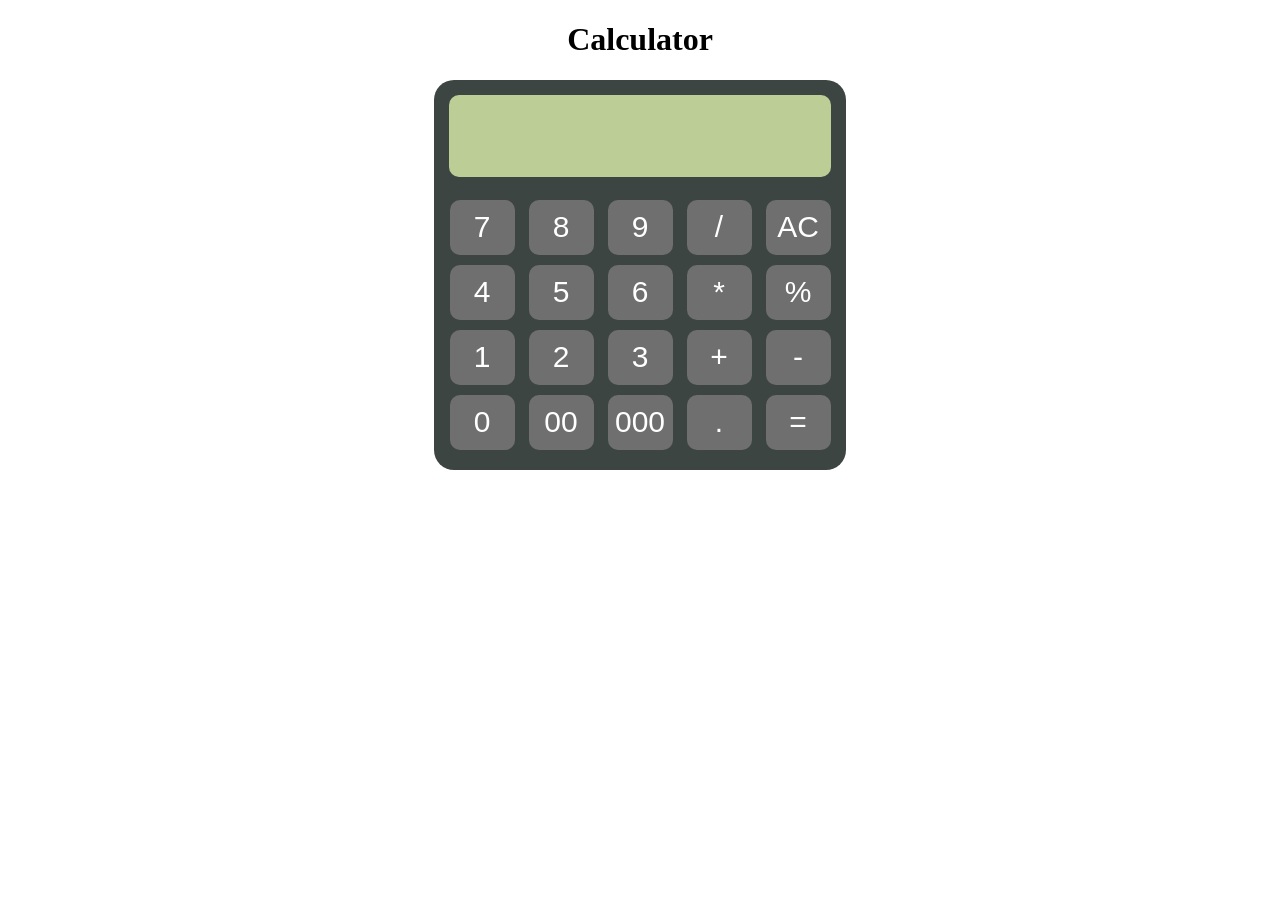
==== calculator.html @ 89bbf117 "Moved everything to root folder" ====
<!DOCTYPE html>
<html lang="en">
<head>
    <meta charset="UTF-8">
    <meta name="viewport" content="width=device-width, initial-scale=1.0">
    <title>Calculator</title>
    <link rel="stylesheet" href="styles/calculator.css">
</head>
<body>
    <div class="container" align="center">
        <h1>Calculator</h1>
        <form name="forms">
            <div class="calc">
                <input type="text" id="answer" name="screen"> <br>
                <input type="button" value="7" onclick="forms.screen.value+='7'">
                <input type="button" value="8" onclick="forms.screen.value+='8'">
                <input type="button" value="9" onclick="forms.screen.value+='9'">
                <input type="button" value="/" onclick="forms.screen.value+='/'">
                <input type="button" value="AC" onclick="forms.screen.value=''"> <br>

                <input type="button" value="4" onclick="forms.screen.value+='4'">
                <input type="button" value="5" onclick="forms.screen.value+='5'">
                <input type="button" value="6" onclick="forms.screen.value+='6'">
                <input type="button" value="*" onclick="forms.screen.value+='*'">
                <input type="button" value="%" onclick="forms.screen.value+='%'"> <br>

                <input type="button" value="1" onclick="forms.screen.value+='1'">
                <input type="button" value="2" onclick="forms.screen.value+='2'">
                <input type="button" value="3" onclick="forms.screen.value+='3'">
                <input type="button" value="+" onclick="forms.screen.value+='+'">
                <input type="button" value="-" onclick="forms.screen.value+='-'"> <br>

                <input type="button" value="0" onclick="forms.screen.value+='0'">
                <input type="button" value="00" onclick="forms.screen.value+='00'">
                <input type="button" value="000" onclick="forms.screen.value+='000'">
                <input type="button" value="." onclick="forms.screen.value+='.'">
                <input type="button" value="=" onclick="forms.screen.value= eval(forms.screen.value)"> <br>
            </div>
        </form>
    </div>
</body>
</html>
---- styles/calculator.css ----
.container{
    margin:auto;

}

.h1{
    font-size: 50px;
    font-family: Arial, Helvetica, sans-serif;
}

.calc{
    height:370px;
    background: #3d4543;
    padding: 10px;
    border-radius: 20px;
    display: inline-block;
}

#answer{
    background: #bccd95;
    width: 370px;
    height: 80px;
    color: #000;
    border-radius: 10px;
    padding-right: 10px;
    margin-bottom: 18px;
    text-align: right;
    letter-spacing: 1px;
}

input{
    font-size: 30px;
    width: 65px;
    height: 55px;
    color: #fff;
    background: #6f6f6f;
    border-radius: 10px;
    margin: 5px;
    outline: none;
    border: 0px solid;
}
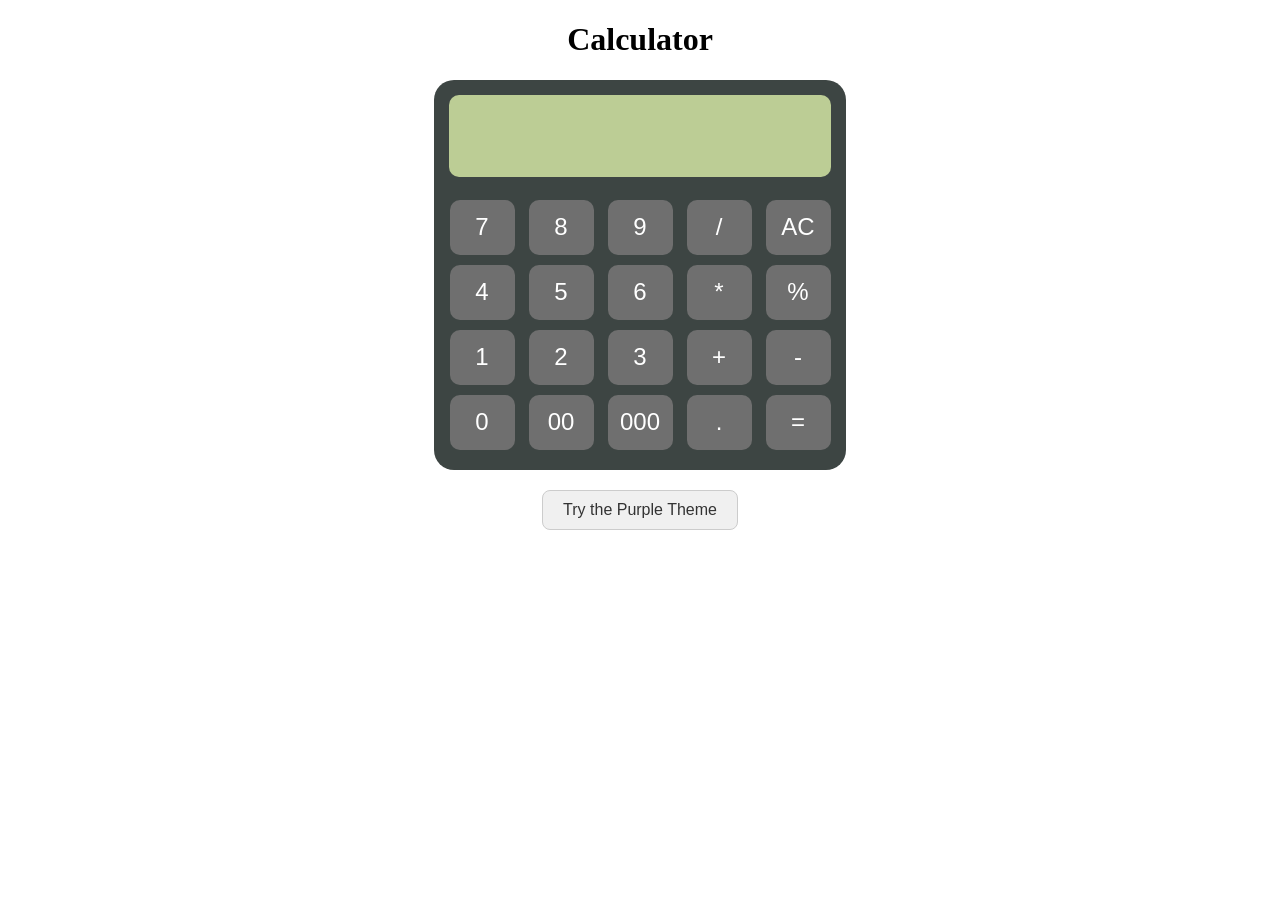
==== commit 38ab3057: "Added purple theme" ====
--- a/calculator.html
+++ b/calculator.html
@@ -10,7 +10,7 @@
     <div class="container" align="center">
         <h1>Calculator</h1>
         <form name="forms">
-            <div class="calc">
+            <div class="calc" id="calculator">
                 <input type="text" id="answer" name="screen"> <br>
                 <input type="button" value="7" onclick="forms.screen.value+='7'">
                 <input type="button" value="8" onclick="forms.screen.value+='8'">
@@ -37,6 +37,10 @@
                 <input type="button" value="=" onclick="forms.screen.value= eval(forms.screen.value)"> <br>
             </div>
         </form>
+
+        <button id="theme-toggle" class="theme-button">Try the Purple Theme</button>
+
     </div>
+    <script src="js/calculator.js"></script>
 </body>
 </html>
--- a/styles/calculator.css
+++ b/styles/calculator.css
@@ -40,3 +40,65 @@
     border: 0px solid;
 }
 
+.calc input[type="button"] {
+    font-size: 1.5em; 
+    width: 65px;
+    height: 55px;
+    color: #fff;
+    background: #6f6f6f;
+    border-radius: 10px;
+    margin: 5px;
+    outline: none;
+}
+
+.calc input[type="button"]:hover {
+    background: #5a5a5a; 
+}
+
+.calc input[type="button"]:active {
+    background: #4a4a4a;
+}
+
+
+.calc.theme-purple {
+    background: #8e44ad; /* Purple background */
+}
+
+.calc.theme-purple #answer {
+    background: #ffffff; 
+    color: #333; 
+    border: 1px solid #d8bfd8; 
+}
+
+.calc.theme-purple input[type="button"] {
+    background: #5e3370; /* Darker purple buttons */
+    color: #ffffff; 
+}
+
+.calc.theme-purple input[type="button"]:hover {
+    background: #7b4a91; /* Medium purple on hover */
+}
+
+.calc.theme-purple input[type="button"]:active {
+    background: #8e5aa2; /* Lighter medium purple on active */
+}
+
+
+.theme-button {
+    display: block; 
+    margin: 20px auto; 
+    padding: 10px 20px;
+    font-size: 1em;
+    cursor: pointer;
+    border-radius: 8px;
+    border: 1px solid #ccc;
+    background-color: #f0f0f0;
+    color: #333;
+}
+
+.theme-button:hover {
+    background-color: #ddd;
+}
+
+
+
